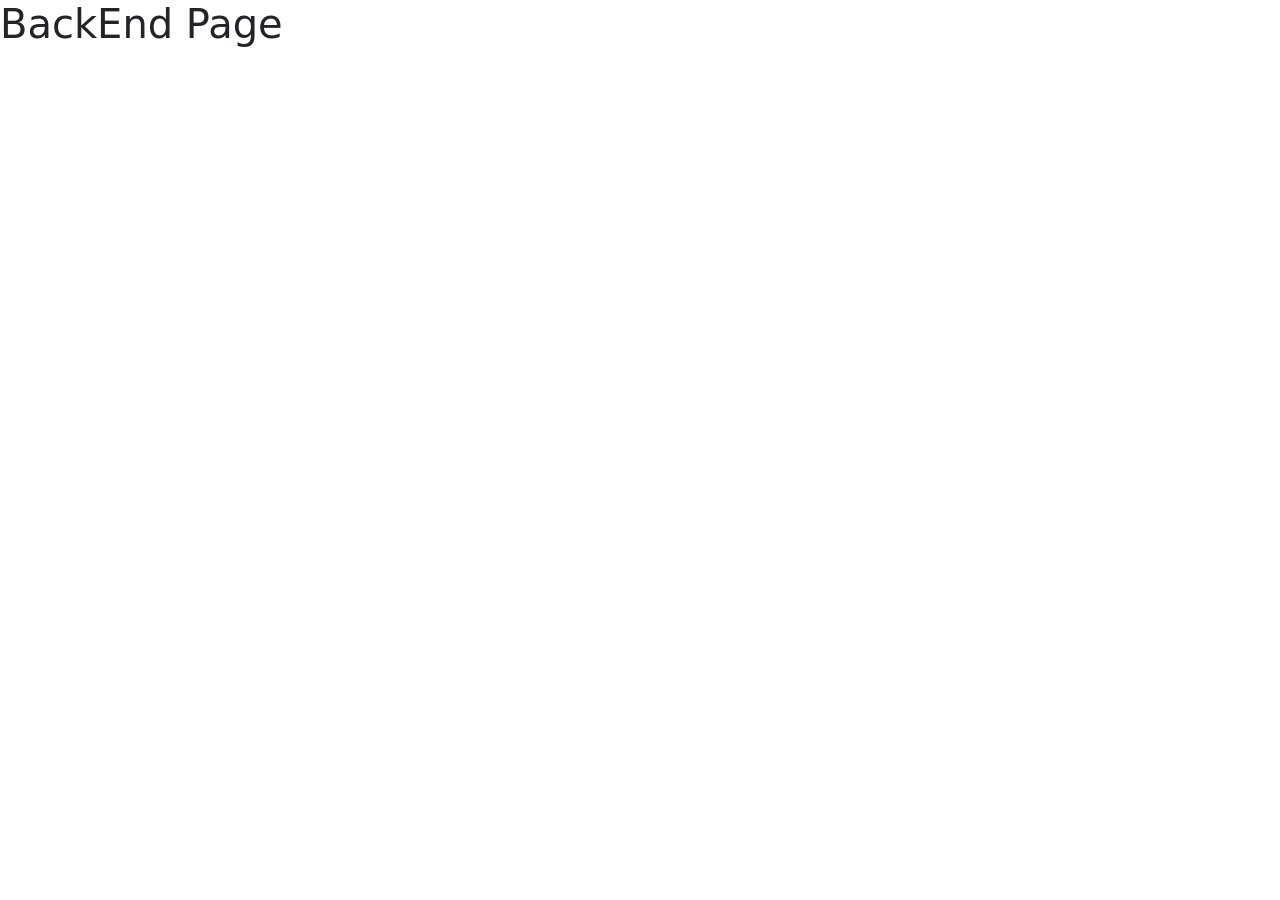
==== matcha-bk.html @ bedeb6d2 "add: setup and starting point" ====
<!doctype html>
<html lang="en">
  <head>
    <meta charset="utf-8">
    <meta name="viewport" content="width=device-width, initial-scale=1">
    <title>Matcha Page</title>
    <link href="https://cdn.jsdelivr.net/npm/bootstrap@5.3.8/dist/css/bootstrap.min.css" rel="stylesheet" integrity="sha384-sRIl4kxILFvY47J16cr9ZwB07vP4J8+LH7qKQnuqkuIAvNWLzeN8tE5YBujZqJLB" crossorigin="anonymous">
  </head>
  <body>
    <h1>BackEnd Page</h1>
    <script src="https://cdn.jsdelivr.net/npm/bootstrap@5.3.8/dist/js/bootstrap.bundle.min.js" integrity="sha384-FKyoEForCGlyvwx9Hj09JcYn3nv7wiPVlz7YYwJrWVcXK/BmnVDxM+D2scQbITxI" crossorigin="anonymous"></script>
    <script class="./scripts/matcha-bk.js"></script>
  </body>
</html>
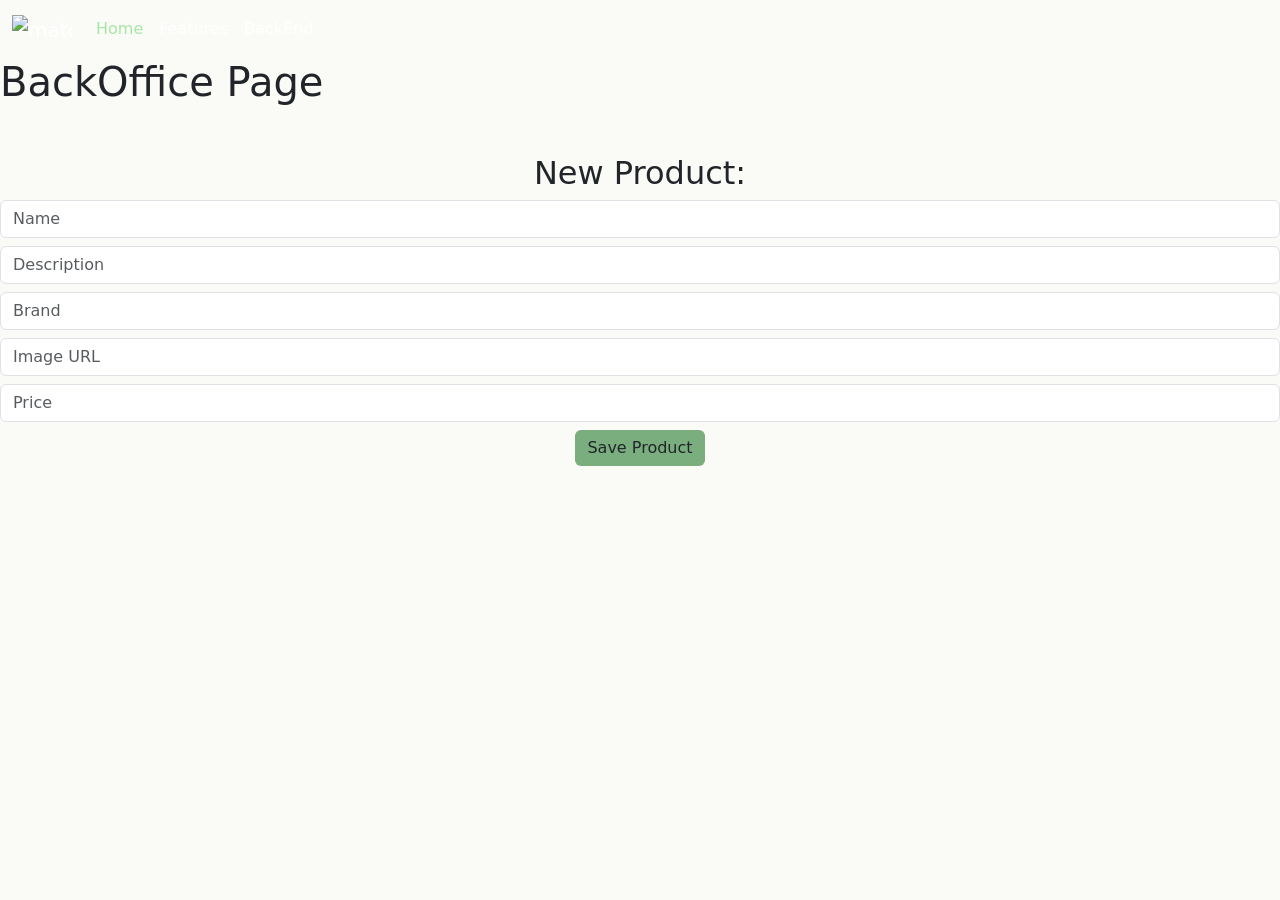
==== commit 77d421f3: "add: base css and backoffice page first script" ====
--- a/matcha-bk.html
+++ b/matcha-bk.html
@@ -1,14 +1,87 @@
 <!doctype html>
 <html lang="en">
   <head>
-    <meta charset="utf-8">
-    <meta name="viewport" content="width=device-width, initial-scale=1">
+    <meta charset="utf-8" />
+    <meta name="viewport" content="width=device-width, initial-scale=1" />
     <title>Matcha Page</title>
-    <link href="https://cdn.jsdelivr.net/npm/bootstrap@5.3.8/dist/css/bootstrap.min.css" rel="stylesheet" integrity="sha384-sRIl4kxILFvY47J16cr9ZwB07vP4J8+LH7qKQnuqkuIAvNWLzeN8tE5YBujZqJLB" crossorigin="anonymous">
+    <link
+      href="https://cdn.jsdelivr.net/npm/bootstrap@5.3.8/dist/css/bootstrap.min.css"
+      rel="stylesheet"
+      integrity="sha384-sRIl4kxILFvY47J16cr9ZwB07vP4J8+LH7qKQnuqkuIAvNWLzeN8tE5YBujZqJLB"
+      crossorigin="anonymous"
+    />
+    <link rel="stylesheet" href="./assets/style.css" />
   </head>
   <body>
-    <h1>BackEnd Page</h1>
-    <script src="https://cdn.jsdelivr.net/npm/bootstrap@5.3.8/dist/js/bootstrap.bundle.min.js" integrity="sha384-FKyoEForCGlyvwx9Hj09JcYn3nv7wiPVlz7YYwJrWVcXK/BmnVDxM+D2scQbITxI" crossorigin="anonymous"></script>
-    <script class="./scripts/matcha-bk.js"></script>
+    <header>
+      <!-- NAVBAR START -->
+      <nav class="navbar navbar-expand-lg matcha-nav">
+        <div class="container-fluid">
+          <a class="navbar-brand" href="#"
+            ><img
+              class="matcha-logo"
+              src="https://cdn-icons-png.flaticon.com/512/6143/6143066.png"
+              alt="matcha logo"
+          /></a>
+          <button
+            class="navbar-toggler"
+            type="button"
+            data-bs-toggle="collapse"
+            data-bs-target="#navbarNav"
+            aria-controls="navbarNav"
+            aria-expanded="false"
+            aria-label="Toggle navigation"
+          >
+            <span class="navbar-toggler-icon"></span>
+          </button>
+          <div class="collapse navbar-collapse" id="navbarNav">
+            <ul class="navbar-nav">
+              <li class="nav-item">
+                <a class="nav-link active" aria-current="page" href="#">Home</a>
+              </li>
+              <li class="nav-item">
+                <a class="nav-link" href="./matcha-dets.html">Features</a>
+              </li>
+              <li class="nav-item">
+                <a class="nav-link" href="./matcha-bk.html">BackEnd</a>
+              </li>
+            </ul>
+          </div>
+        </div>
+      </nav>
+      <!--  NAVBAR END -->
+    </header>
+    <h1>BackOffice Page</h1>
+    <form id="product-form" class="d-flex flex-column align-items-center mt-5">
+        <h2>New Product:</h2>
+      <input id="name" class="form-control mb-2" placeholder="Name" required />
+
+      <input
+        id="description"
+        class="form-control mb-2"
+        placeholder="Description"
+        required
+      />
+
+      <input id="brand" class="form-control mb-2" placeholder="Brand" required/>
+
+      <input id="imageUrl" class="form-control mb-2" placeholder="Image URL" required />
+
+      <input
+        id="price"
+        type="number"
+        class="form-control mb-2"
+        placeholder="Price"
+        required
+      />
+
+      <button class="btn matcha-button">Save Product</button>
+    </form>
+    <script
+      src="https://cdn.jsdelivr.net/npm/bootstrap@5.3.8/dist/js/bootstrap.bundle.min.js"
+      integrity="sha384-FKyoEForCGlyvwx9Hj09JcYn3nv7wiPVlz7YYwJrWVcXK/BmnVDxM+D2scQbITxI"
+      crossorigin="anonymous"
+    ></script>
+    <script src="./scripts/matcha-bk.js"></script>
   </body>
-</html>+</html>
--- a/assets/style.css
+++ b/assets/style.css
@@ -0,0 +1,103 @@
+body {
+  background-color: #fafaf7;
+}
+
+/* HOMEPAGE */
+.matcha-logo {
+  max-width: 60px;
+}
+
+.matcha-nav .nav-link,
+.matcha-nav,
+.matcha-nav .navbar-brand {
+  color: white;
+}
+.matcha-nav .nav-link:hover {
+  color: #c8e6c9;
+}
+
+.matcha-nav .nav-link.active {
+  color: #a8e6a3;
+}
+
+.hero {
+  min-height: 400px;
+  background-image: url(https://cdn.pixabay.com/photo/2017/05/30/12/20/matcha-2356768_1280.jpg);
+  background-size: cover;
+  background-position: center;
+
+  display: flex;
+  flex-direction: column;
+
+  position: relative;
+}
+
+.hero::before {
+  content: "";
+  position: absolute;
+  inset: 0;
+  background: rgba(46, 74, 52, 0.3); /* deep green overlay */
+}
+
+.hero-content {
+  flex-grow: 1;
+
+  display: flex;
+  flex-direction: column;
+  align-items: center;
+  justify-content: center;
+  text-align: center;
+  z-index: 1;
+}
+
+
+/* CARDS */
+.matcha-card {
+    border: none;
+    border-radius: 16px;
+    background-color: #FAFAF7;
+    box-shadow: 0 4px 12px rgba(0,0,0,0.05);
+    
+    transition: all 0.3s ease;
+}
+
+.matcha-card:hover {
+    transform: translateY(-5px);
+    box-shadow: 0 8px 20px rgba(0,0,0,0.08);
+}
+
+/* img */
+.matcha-card img {
+    border-top-left-radius: 16px;
+    border-top-right-radius: 16px;
+    height: 200px;
+    object-fit: cover;
+}
+
+/* title */
+.matcha-card .card-title {
+    color: #2E4A34;
+    font-weight: 600;
+}
+
+/* text */
+.matcha-card .card-text {
+    color: #5F5F5F;
+    font-size: 0.9em;
+}
+
+/* price */
+.matcha-card .price {
+    color: #4F7A52;
+    font-weight: bold;
+}
+/* BUTTONS */
+.matcha-button {
+  background-color: #7bae7f;
+  border: none;
+}
+
+.matcha-button:hover{
+    background-color: #4F7A52;
+    color: #c8e6c9;
+}
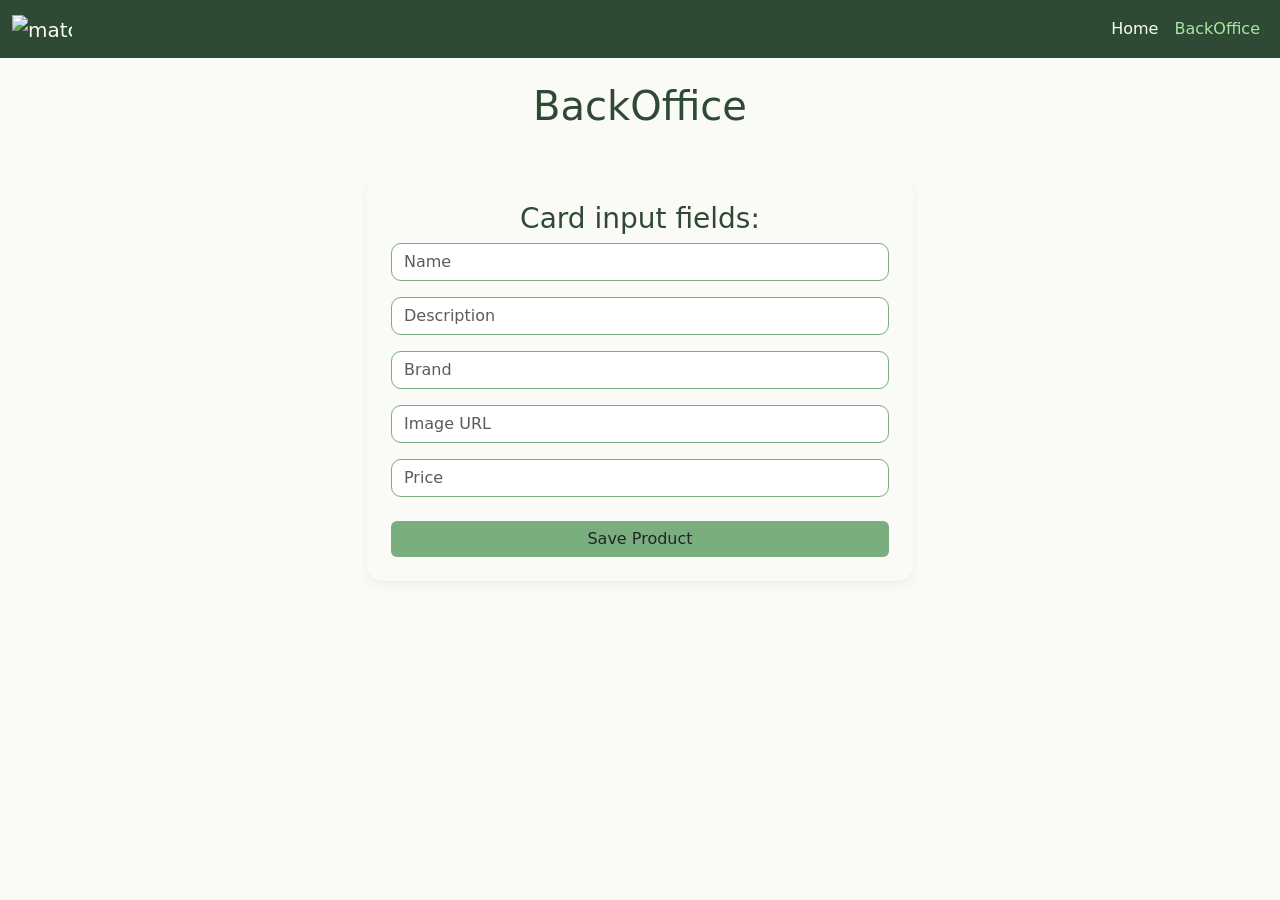
==== commit 68232220: "add: delete function and some css improvements" ====
--- a/matcha-bk.html
+++ b/matcha-bk.html
@@ -3,7 +3,7 @@
   <head>
     <meta charset="utf-8" />
     <meta name="viewport" content="width=device-width, initial-scale=1" />
-    <title>Matcha Page</title>
+    <title>Matcha BackOffice Page</title>
     <link
       href="https://cdn.jsdelivr.net/npm/bootstrap@5.3.8/dist/css/bootstrap.min.css"
       rel="stylesheet"
@@ -15,35 +15,33 @@
   <body>
     <header>
       <!-- NAVBAR START -->
-      <nav class="navbar navbar-expand-lg matcha-nav">
+      <nav class="navbar navbar-expand-md matcha-nav">
         <div class="container-fluid">
-          <a class="navbar-brand" href="#"
-            ><img
+          <a class="navbar-brand" href="./index.html">
+            <img
               class="matcha-logo"
               src="https://cdn-icons-png.flaticon.com/512/6143/6143066.png"
               alt="matcha logo"
-          /></a>
+            />
+          </a>
+
           <button
             class="navbar-toggler"
             type="button"
             data-bs-toggle="collapse"
             data-bs-target="#navbarNav"
-            aria-controls="navbarNav"
-            aria-expanded="false"
-            aria-label="Toggle navigation"
           >
             <span class="navbar-toggler-icon"></span>
           </button>
-          <div class="collapse navbar-collapse" id="navbarNav">
+
+          <div class="collapse navbar-collapse justify-content-end" id="navbarNav">
             <ul class="navbar-nav">
               <li class="nav-item">
-                <a class="nav-link active" aria-current="page" href="#">Home</a>
+                <a class="nav-link" href="./index.html">Home</a>
               </li>
+
               <li class="nav-item">
-                <a class="nav-link" href="./matcha-dets.html">Features</a>
-              </li>
-              <li class="nav-item">
-                <a class="nav-link" href="./matcha-bk.html">BackEnd</a>
+                <a class="nav-link active" href="#">BackOffice</a>
               </li>
             </ul>
           </div>
@@ -51,32 +49,42 @@
       </nav>
       <!--  NAVBAR END -->
     </header>
-    <h1>BackOffice Page</h1>
-    <form id="product-form" class="d-flex flex-column align-items-center mt-5">
-        <h2>New Product:</h2>
-      <input id="name" class="form-control mb-2" placeholder="Name" required />
+    <h1 class="m-4 text-center">BackOffice</h1>
+    <div class="container mt-5">
+      <div class="row justify-content-center">
+        <div class="col-10 col-md-6">
+          <div class="matcha-card p-4">
+            <h3 class="text-center">Card input fields:</h3>
+            <form id="product-form">
+              <input id="name" class="form-control mb-3" placeholder="Name" />
 
-      <input
-        id="description"
-        class="form-control mb-2"
-        placeholder="Description"
-        required
-      />
+              <input
+                id="description"
+                class="form-control mb-3"
+                placeholder="Description"
+              />
 
-      <input id="brand" class="form-control mb-2" placeholder="Brand" required/>
+              <input id="brand" class="form-control mb-3" placeholder="Brand" />
 
-      <input id="imageUrl" class="form-control mb-2" placeholder="Image URL" required />
+              <input
+                id="imageUrl"
+                class="form-control mb-3"
+                placeholder="Image URL"
+              />
 
-      <input
-        id="price"
-        type="number"
-        class="form-control mb-2"
-        placeholder="Price"
-        required
-      />
+              <input
+                id="price"
+                type="number"
+                class="form-control mb-4"
+                placeholder="Price"
+              />
 
-      <button class="btn matcha-button">Save Product</button>
-    </form>
+              <button class="btn matcha-button w-100">Save Product</button>
+            </form>
+          </div>
+        </div>
+      </div>
+    </div>
     <script
       src="https://cdn.jsdelivr.net/npm/bootstrap@5.3.8/dist/js/bootstrap.bundle.min.js"
       integrity="sha384-FKyoEForCGlyvwx9Hj09JcYn3nv7wiPVlz7YYwJrWVcXK/BmnVDxM+D2scQbITxI"
--- a/assets/style.css
+++ b/assets/style.css
@@ -1,23 +1,32 @@
 body {
   background-color: #fafaf7;
+  color: #2E4A34;
 }
 
-/* HOMEPAGE */
 .matcha-logo {
-  max-width: 60px;
+    max-width: 60px;
 }
 
 .matcha-nav .nav-link,
 .matcha-nav,
 .matcha-nav .navbar-brand {
-  color: white;
+    color: #FAFAF7;
 }
 .matcha-nav .nav-link:hover {
-  color: #c8e6c9;
+    color: #c8e6c9;
 }
 
 .matcha-nav .nav-link.active {
-  color: #a8e6a3;
+    color: #a8e6a3;
+}
+
+.matcha-nav {
+    background-color: #2E4A34;
+}
+
+/* HOMEPAGE */
+.matcha-nav.index-nav{
+    background-color: transparent;
 }
 
 .hero {
@@ -101,3 +110,17 @@
     background-color: #4F7A52;
     color: #c8e6c9;
 }
+
+/* BACKOFFICE PAGE */
+/* FORM STYLE MATCHA */
+
+.form-control {
+  border-radius: 10px;
+  border: 1px solid #7bae7f;
+}
+
+.form-control:focus {
+  border-color: #7bae7f;
+  box-shadow: 0 0 0 2px rgba(123, 174, 127, 0.2);
+}
+
